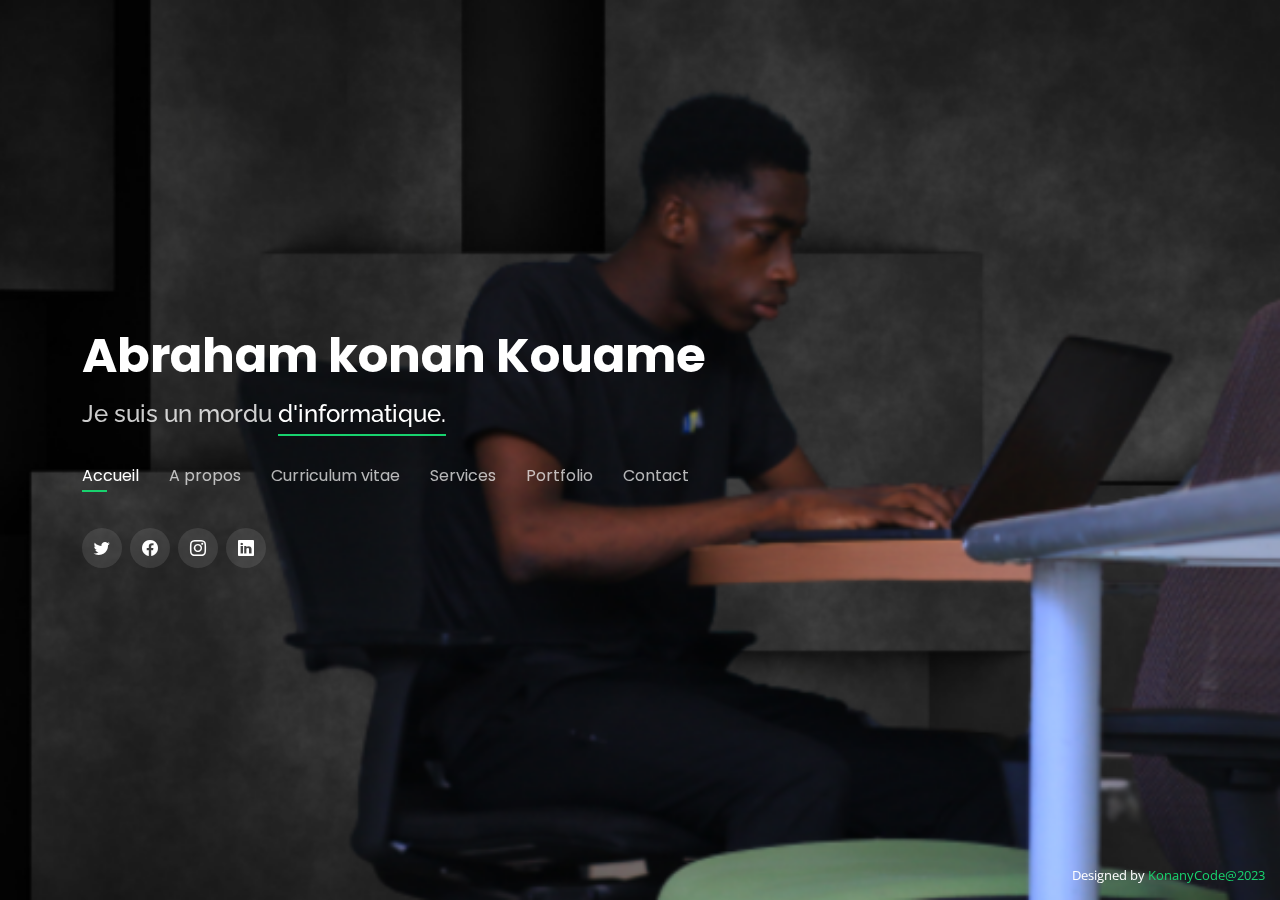
==== index.html @ 2143d9dd "ok" ====
<!DOCTYPE html>
<html lang="en">

<head>
  <meta charset="utf-8">
  <meta content="width=device-width, initial-scale=1.0" name="viewport">

  <title>Porfolio of Abraham konan</title>
  <meta content="" name="description">
  <meta content="" name="keywords">

  <!-- Favicons -->
  <!-- <link href="assets/img/favicon.png" rel="icon">.3 -->
  <link href="assets/img/apple-touch-icon.png" rel="apple-touch-icon">

  <!-- Google Fonts -->
  <link href="https://fonts.googleapis.com/css?family=Open+Sans:300,300i,400,400i,600,600i,700,700i|Raleway:300,300i,400,400i,500,500i,600,600i,700,700i|Poppins:300,300i,400,400i,500,500i,600,600i,700,700i" rel="stylesheet">

  <!-- Vendor CSS Files -->
  <link href="assets/vendor/bootstrap/css/bootstrap.min.css" rel="stylesheet">
  <link href="assets/vendor/bootstrap-icons/bootstrap-icons.css" rel="stylesheet">
  <link href="assets/vendor/boxicons/css/boxicons.min.css" rel="stylesheet">
  <link href="assets/vendor/glightbox/css/glightbox.min.css" rel="stylesheet">
  <link href="assets/vendor/remixicon/remixicon.css" rel="stylesheet">
  <link href="assets/vendor/swiper/swiper-bundle.min.css" rel="stylesheet">

  <!-- Template Main CSS File -->
  <link href="assets/css/style.css" rel="stylesheet">

  <!-- =======================================================
  * Template Name: Personal
  * Updated: Jul 27 2023 with Bootstrap v5.3.1
  * Template URL: https://bootstrapmade.com/personal-free-resume-bootstrap-template/
  * Author: BootstrapMade.com
  * License: https://bootstrapmade.com/license/
  ======================================================== -->
</head>

<body>

  <!-- ======= Header ======= -->
  <header id="header">
    <div class="container">

      <h1><a href="index.html">Abraham konan Kouame</a></h1>
      <!-- Uncomment below if you prefer to use an image logo -->
      <!-- <a href="index.html" class="mr-auto"><img src="assets/img/logo.png" alt="" class="img-fluid"></a> -->
      <h2>Je suis un mordu <span>d'informatique.</span></h2>

      <nav id="navbar" class="navbar">
        <ul>
          <li><a class="nav-link active" href="#header">Accueil</a></li>
          <li><a class="nav-link" href="#about">A propos</a></li>
          <li><a class="nav-link" href="#resume">Curriculum vitae</a></li>
          <li><a class="nav-link" href="#services">Services</a></li>
          <li><a class="nav-link" href="#portfolio">Portfolio</a></li>
          <li><a class="nav-link" href="#contact">Contact</a></li>
        </ul>
        <i class="bi bi-list mobile-nav-toggle"></i>
      </nav><!-- .navbar -->

      <div class="social-links">
        <a href="#" class="twitter"><i class="bi bi-twitter"></i></a>
        <a href="#" class="facebook"><i class="bi bi-facebook"></i></a>
        <a href="#" class="instagram"><i class="bi bi-instagram"></i></a>
        <a href="#" class="linkedin"><i class="bi bi-linkedin"></i></a>
      </div>

    </div>
  </header><!-- End Header -->

  <!-- ======= About Section ======= -->
  <section id="about" class="about">

    <!-- ======= About Me ======= -->
    <div class="about-me container">

      <div class="section-title">
        <h2>A propos</h2>
        <p>En savoir plus sur moi</p>
      </div>

      <div class="row">
        <div class="col-lg-4" data-aos="fade-right">
          <img src="assets/img/me.png" class="img-fluid" alt="">
        </div>
        <div class="col-lg-8 pt-4 pt-lg-0 content" data-aos="fade-left">
          <h3>Full-Stack  </h3> <!-- &amp; -->
          <p class="fst-italic">
            Qualifié d'une bonne compétence  dans le domaine du développement et de la programmation.
          </p>
          <div class="row">
            <div class="col-lg-6">
              <ul>
                <li><i class="bi bi-chevron-right"></i> <strong>Date de naissance:</strong> <span>20 octobre 1999</span></li>
                <li><i class="bi bi-chevron-right"></i> <strong>Website:</strong> <span>www.example.com</span></li>
                <li><i class="bi bi-chevron-right"></i> <strong>Téléphone:</strong> <span>+225 0141822918</span></li>
                <li><i class="bi bi-chevron-right"></i> <strong>Pays:</strong> <span>Côte d'ivoire, Abidjan</span></li>
              </ul>
            </div>
            <div class="col-lg-6">
              <ul>
                <li><i class="bi bi-chevron-right"></i> <strong>Age:</strong> <span>23 ans</span></li>
                <li><i class="bi bi-chevron-right"></i> <strong>Degree:</strong> <span>Master 1</span></li>
                <li><i class="bi bi-chevron-right"></i> <strong>Email:</strong> <span>abrahamkonany@gmail.com</span></li>
                <li><i class="bi bi-chevron-right"></i> <strong>Freelance:</strong> <span>Disponible</span></li>
              </ul>
            </div>
          </div>
          <p>
            Passionné par le monde de la programmation et de l'informatique en général, je souhaite partager mes connaissances nécessaires et adaptatives dans tous les types d'entreprises qui m'offrent une offre exceptionnelle.
          </p>
        </div>
      </div>

    </div><!-- End About Me -->

    <!-- ======= Counts ======= -->
    <div class="counts container">

      <div class="row">

        <div class="col-lg-3 col-md-6">
          <div class="count-box">
            <i class="bi bi-emoji-smile"></i>
            <span data-purecounter-start="0" data-purecounter-end="0" data-purecounter-duration="1" class="purecounter"></span>
            <p>Meilleurs Clients</p>
          </div>
        </div>

        <div class="col-lg-3 col-md-6 mt-5 mt-md-0">
          <div class="count-box">
            <i class="bi bi-journal-richtext"></i>
            <span data-purecounter-start="0" data-purecounter-end="5" data-purecounter-duration="1" class="purecounter"></span>
            <p>Projets</p>
          </div>
        </div>

        <div class="col-lg-3 col-md-6 mt-5 mt-lg-0">
          <div class="count-box">
            <i class="bi bi-headset"></i>
            <span data-purecounter-start="0" data-purecounter-end="1463" data-purecounter-duration="1" class="purecounter"></span>
            <p>Heures d'assistance</p>
          </div>
        </div>

        <div class="col-lg-3 col-md-6 mt-5 mt-lg-0">
          <div class="count-box">
            <i class="bi bi-award"></i>
            <span data-purecounter-start="0" data-purecounter-end="5" data-purecounter-duration="1" class="purecounter"></span>
            <p>Certificat</p>
          </div>
        </div>

      </div>

    </div><!-- End Counts -->

    <!-- ======= Skills  ======= -->
    <div class="skills container">

      <div class="section-title">
        <h2>COMPÉTENCES</h2>
      </div>

      <div class="row skills-content">

        <div class="col-lg-6">
          <div class="progress">
            <span class="skill">UI/UX Design <i class="val">100%</i></span>
            <div class="progress-bar-wrap">
              <div class="progress-bar" role="progressbar" aria-valuenow="100" aria-valuemin="0" aria-valuemax="100"></div>
            </div>
          </div>
          <div class="progress">
            <span class="skill">HTML <i class="val">100%</i></span>
            <div class="progress-bar-wrap">
              <div class="progress-bar" role="progressbar" aria-valuenow="100" aria-valuemin="0" aria-valuemax="100"></div>
            </div>
          </div>

          <div class="progress">
            <span class="skill">CSS <i class="val">99%</i></span>
            <div class="progress-bar-wrap">
              <div class="progress-bar" role="progressbar" aria-valuenow="99" aria-valuemin="0" aria-valuemax="100"></div>
            </div>
          </div>

          <div class="progress">
            <span class="skill">JavaScript <i class="val">80%</i></span>
            <div class="progress-bar-wrap">
              <div class="progress-bar" role="progressbar" aria-valuenow="90" aria-valuemin="0" aria-valuemax="100"></div>
            </div>
          </div>
          <div class="progress">
            <span class="skill">Nodejs <i class="val">70%</i></span>
            <div class="progress-bar-wrap">
              <div class="progress-bar" role="progressbar" aria-valuenow="50" aria-valuemin="0" aria-valuemax="100"></div>
            </div>
          </div>
          <div class="progress">
            <span class="skill">React js <i class="val">70%</i></span>
            <div class="progress-bar-wrap">
              <div class="progress-bar" role="progressbar" aria-valuenow="70" aria-valuemin="0" aria-valuemax="100"></div>
            </div>
          </div>
          <div class="progress">
            <span class="skill">java EE <i class="val">70%</i></span>
            <div class="progress-bar-wrap">
              <div class="progress-bar" role="progressbar" aria-valuenow="70" aria-valuemin="0" aria-valuemax="100"></div>
            </div>
          </div>
          <div class="progress">
            <span class="skill">Neo4j <i class="val">90%</i></span>
            <div class="progress-bar-wrap">
              <div class="progress-bar" role="progressbar" aria-valuenow="90" aria-valuemin="0" aria-valuemax="100"></div>
            </div>
          </div>

        </div>

        <div class="col-lg-6">

          <div class="progress">
            <span class="skill">PHP <i class="val">50%</i></span>
            <div class="progress-bar-wrap">
              <div class="progress-bar" role="progressbar" aria-valuenow="50" aria-valuemin="0" aria-valuemax="100"></div>
            </div>
          </div>

          <div class="progress">
            <span class="skill">Python<i class="val">90%</i></span>
            <div class="progress-bar-wrap">
              <div class="progress-bar" role="progressbar" aria-valuenow="90" aria-valuemin="0" aria-valuemax="100"></div>
            </div>
          </div>

          <div class="progress">
            <span class="skill">React native <i class="val">80%</i></span>
            <div class="progress-bar-wrap">
              <div class="progress-bar" role="progressbar" aria-valuenow="80" aria-valuemin="0" aria-valuemax="100"></div>
            </div>
          </div>
          <div class="progress">
            <span class="skill">Angular js <i class="val">70%</i></span>
            <div class="progress-bar-wrap">
              <div class="progress-bar" role="progressbar" aria-valuenow="70" aria-valuemin="0" aria-valuemax="100"></div>
            </div>
          </div>
          <div class="progress">
            <span class="skill">Figma <i class="val">90%</i></span>
            <div class="progress-bar-wrap">
              <div class="progress-bar" role="progressbar" aria-valuenow="90" aria-valuemin="0" aria-valuemax="100"></div>
            </div>
          </div>
          <div class="progress">
            <span class="skill">Mysql <i class="val">90%</i></span>
            <div class="progress-bar-wrap">
              <div class="progress-bar" role="progressbar" aria-valuenow="90" aria-valuemin="0" aria-valuemax="100"></div>
            </div>
          </div>
          <div class="progress">
            <span class="skill">MOngoDB <i class="val">90%</i></span>
            <div class="progress-bar-wrap">
              <div class="progress-bar" role="progressbar" aria-valuenow="90" aria-valuemin="0" aria-valuemax="100"></div>
            </div>
          </div>

        </div>

      </div>

    </div><!-- End Skills -->

    <!-- ======= Interests ======= -->
    <div class="interests container">

      <div class="section-title">
        <h2>INTÉRÊTS</h2>
      </div>

      <div class="row">
        <div class="col-lg-3 col-md-4">
          <div class="icon-box">
            <i class="ri-store-line" style="color: #ffbb2c;"></i>
            <h3>Travail</h3>
          </div>
        </div>
        <div class="col-lg-3 col-md-4 mt-4 mt-md-0">
          <div class="icon-box">
            <i class="ri-bar-chart-box-line" style="color: #5578ff;"></i>
            <h3>Aide social</h3>
          </div>
        </div>
        <div class="col-lg-3 col-md-4 mt-4 mt-md-0">
          <div class="icon-box">
            <i class="ri-calendar-todo-line" style="color: #e80368;"></i>
            <h3>Loyauté</h3>
          </div>
        </div>
        <div class="col-lg-3 col-md-4 mt-4 mt-lg-0">
          <div class="icon-box">
            <i class="ri-paint-brush-line" style="color: #e361ff;"></i>
            <h3>Lecture</h3>
          </div>
        </div>
        <div class="col-lg-3 col-md-4 mt-4">
          <div class="icon-box">
            <i class="ri-database-2-line" style="color: #47aeff;"></i>
            <h3>Football</h3>
          </div>
        </div>
        <div class="col-lg-3 col-md-4 mt-4">
          <div class="icon-box">
            <i class="ri-gradienter-line" style="color: #ffa76e;"></i>
            <h3>Curiosité</h3>
          </div>
        </div>
        <div class="col-lg-3 col-md-4 mt-4">
          <div class="icon-box">
            <i class="ri-file-list-3-line" style="color: #11dbcf;"></i>
            <h3>Indépendance</h3>
          </div>
        </div>
        <div class="col-lg-3 col-md-4 mt-4">
          <div class="icon-box">
            <i class="ri-price-tag-2-line" style="color: #4233ff;"></i>
            <h3>Volonté</h3>
          </div>
        </div>
        <!-- <div class="col-lg-3 col-md-4 mt-4">
          <div class="icon-box">
            <i class="ri-anchor-line" style="color: #b2904f;"></i>
            <h3>Dirada Pack</h3>
          </div>
        </div>
        <div class="col-lg-3 col-md-4 mt-4">
          <div class="icon-box">
            <i class="ri-disc-line" style="color: #b20969;"></i>
            <h3>Moton Ideal</h3>
          </div>
        </div>
        <div class="col-lg-3 col-md-4 mt-4">
          <div class="icon-box">
            <i class="ri-base-station-line" style="color: #ff5828;"></i>
            <h3>Verdo Park</h3>
          </div>
        </div>
        <div class="col-lg-3 col-md-4 mt-4">
          <div class="icon-box">
            <i class="ri-fingerprint-line" style="color: #29cc61;"></i>
            <h3>Flavor Nivelanda</h3>
          </div>
        </div> -->
      </div>

    </div><!-- End Interests -->

    <!-- <div class="testimonials container">

      <div class="section-title">
        <h2>Témoignages</h2>
      </div>

      <div class="testimonials-slider swiper" data-aos="fade-up" data-aos-delay="100">
        <div class="swiper-wrapper">

          <div class="swiper-slide">
            <div class="testimonial-item">
              <p>
                <i class="bx bxs-quote-alt-left quote-icon-left"></i>
                Proin iaculis purus consequat sem cure digni ssim donec porttitora entum suscipit rhoncus. Accusantium quam, ultricies eget id, aliquam eget nibh et. Maecen aliquam, risus at semper.
                <i class="bx bxs-quote-alt-right quote-icon-right"></i>
              </p>
              <img src="assets/img/testimonials/testimonials-1.jpg" class="testimonial-img" alt="">
              <h3>Mr Fabien</h3>
              <h4>Développeur PHP &amp;</h4>
            </div>
          </div>
          

          <div class="swiper-slide">
            <div class="testimonial-item">
              <p>
                <i class="bx bxs-quote-alt-left quote-icon-left"></i>
                Export tempor illum tamen malis malis eram quae irure esse labore quem cillum quid cillum eram malis quorum velit fore eram velit sunt aliqua noster fugiat irure amet legam anim culpa.
                <i class="bx bxs-quote-alt-right quote-icon-right"></i>
              </p>
              <img src="assets/img/testimonials/testimonials-2.jpg" class="testimonial-img" alt="">
              <h3>Mr Kabore</h3>
              <h4>Développeur JS/TS</h4>
            </div>
          </div>
          

          <div class="swiper-slide">
            <div class="testimonial-item">
              <p>
                <i class="bx bxs-quote-alt-left quote-icon-left"></i>
                Enim nisi quem export duis labore cillum quae magna enim sint quorum nulla quem veniam duis minim tempor labore quem eram duis noster aute amet eram fore quis sint minim.
                <i class="bx bxs-quote-alt-right quote-icon-right"></i>
              </p>
              <img src="assets/img/testimonials/testimonials-3.jpg" class="testimonial-img" alt="">
              <h3>Mr Rameaux Kouame</h3>
              <h4>Développeur JS</h4>
            </div>
          </div>

          <div class="swiper-slide">
            <div class="testimonial-item">
              <p>
                <i class="bx bxs-quote-alt-left quote-icon-left"></i>
                Fugiat enim eram quae cillum dolore dolor amet nulla culpa multos export minim fugiat minim velit minim dolor enim duis veniam ipsum anim magna sunt elit fore quem dolore labore illum veniam.
                <i class="bx bxs-quote-alt-right quote-icon-right"></i>
              </p>
              <img src="assets/img/testimonials/testimonials-4.jpg" class="testimonial-img" alt="">
              <h3>M. SAM DIomande</h3>
              <h4>Développeur JS</h4>
            </div>
          </div>

          <div class="swiper-slide">
            <div class="testimonial-item">
              <p>
                <i class="bx bxs-quote-alt-left quote-icon-left"></i>
                Quis quorum aliqua sint quem legam fore sunt eram irure aliqua veniam tempor noster veniam enim culpa labore duis sunt culpa nulla illum cillum fugiat legam esse veniam culpa fore nisi cillum quid.
                <i class="bx bxs-quote-alt-right quote-icon-right"></i>
              </p>
              <img src="assets/img/testimonials/testimonials-5.jpg" class="testimonial-img" alt="">
              <h3>John Larson</h3>
              <h4>Entrepreneur</h4>
            </div>
          </div>

        </div>
        <div class="swiper-pagination"></div>
      </div>

      <div class="owl-carousel testimonials-carousel">

      </div>

    </div> -->

  </section><!-- End About Section -->

  <!-- ======= Resume Section ======= -->
  <section id="resume" class="resume">
    <div class="container">

      <div class="section-title">
        <h2>Curriculum vitae</h2>
        <p>Vérifier mon CV</p>
      </div>

      <div class="row">
        <div class="col-lg-6">
          <h3 class="resume-title">Résumé</h3>
          <div class="resume-item pb-0">
            <h4>Abraham konan</h4>
            <p><em>Innovative and deadline-driven Graphic Designer with 3+ years of experience designing and developing user-centered digital/print marketing material from initial concept to final, polished deliverable.</em></p>
            <p>
            <ul>
              <li>Abidjan,Côte d'ivoire</li>
              <li>abrahamkonany@gmail.com </li>
            </ul>
            </p>
          </div>

          <h3 class="resume-title">Education</h3>
          <div class="resume-item">
            <h4>Master I SIGL </h4>
            <h5>2023 - 2024</h5>
            <p><em>Système Informatique et génie logiciel</em></p>
            <p>Formation en génie logiciel de niveau d'ingénierie, axée sur l'apprentissage pratique et préparant à l'obtention d'un certificat d'ingénieur.</p>
          </div>
          <div class="resume-item">
            <h4>Bachelor IDA </h4>
            <h5>2020 - 2022</h5>
            <p><em>Informatique et Développeur d'Application</em></p>
            <p>Diplômé en Génie logiciel , ma formation solide en informatique et Développement d'Application m'a permis de mettre en évidence une compétence et des réalisations pertinentes.</p>
          </div>
          <div class="resume-item">
            <h4>Baccalaureat</h4>
            <h5>2019-2020</h5>
            <p><em>BAC D</em></p>
            <p>Titulaire d'un bac D me permettant de me lancer dans le monde du IT</p>
          </div>
        </div>
        <div class="col-lg-6">
          <h3 class="resume-title">Professional Experience</h3>
          <div class="resume-item">
            <h4>Développeur JavaScript</h4>
            <h5>Janvier 2023 - Present</h5>
            <p><em>NaN Digital academy </em></p>
            <p>
            <ul>
              <li>UI &amp; UX Design </li>
              <li>développement web &amp; d'application </li>
              <li>Frontend &amp; Backend </li>
              <li>Mise en place des API rest </li>
              <li>Gestion de projet &amp; la capacité d'intégration et d'élaboration</li>
              <li>Initialisation aux présentations de projet</li>
              <li>Adoption de plusieurs compétence en temps réel à la réalisation d'un projets</li>
              <li>Capacité de recherche et adaptation aux différents types de langage de programmation</li>
            </ul>
            </p>
          </div>
          <div class="resume-item">
            <h4>Théorie au projet Machine learning et AI</h4>
            <h5>Juillet 2022</h5>
            <p><em>Orange Digital academy</em></p>
            <p>
            <ul>
              <li>Acquisition des bases en Machine learning</li>
              <li>Analyse de donnée avec Python (Pandas)</li>
              <li>Initialisation aux Algorithmes de classification et de régression</li>
              <li>Comprendre les concepts de base de ML &amp; AI</li>
            </ul>
            </p>
          </div>
          <div class="resume-item">
            <h4>AR VR Africa Hackathon 2022</h4>
            <h5>Decembre 2022</h5>
            <p><em>Meta &amp; BlackRhino VR &amp;GOMYCODE &amp; imisiER</em></p>
            <p>
            <ul>
              <li>Initialisation à la technologie de réalité immersive.</li>
              <li>Réalisation d'un projet dans le monde de la réalité immersive</li>
              <li>Développement des compétences dans ce domaine</li>
              <li>apprentissage  des technologies tels que : ThreeJS, AFrame(Angular) ...etc </li>
            </ul>
            </p>
          </div>
        </div>
      </div>

    </div>
  </section><!-- End Resume Section -->

  <!-- ======= Services Section ======= -->
  <section id="services" class="services">
    <div class="container">

      <div class="section-title">
        <h2>Services</h2>
        <p>Mes Services</p>
      </div>

      <div class="row">
        <div class="col-lg-4 col-md-6 d-flex align-items-stretch">
          <div class="icon-box">
            <div class="icon"><i class="bx bxl-dribbble"></i></div>
            <h4><a href="">Web</a></h4>
            <p>Elaboration d'un site web statique et dynamique adaptatif sur tous types d'écrans.</p>
          </div>
        </div>

        <div class="col-lg-4 col-md-6 d-flex align-items-stretch mt-4 mt-md-0">
          <div class="icon-box">
            <div class="icon"><i class="bx bx-file"></i></div>
            <h4><a href="">Application cross-plateforme</a></h4>
            <p>Mise en place des application cross plateforme pour les IOS, ANDROID &amp; APPLICATION Web </p>
          </div>
        </div>

        <div class="col-lg-4 col-md-6 d-flex align-items-stretch mt-4 mt-lg-0">
          <div class="icon-box">
            <div class="icon"><i class="bx bx-tachometer"></i></div>
            <h4><a href="">Api rest</a></h4>
            <p>Elaboration des API d'intégration dans les sites et Applications mobiles.</p>
          </div>
        </div>

        <div class="col-lg-4 col-md-6 d-flex align-items-stretch mt-4">
          <div class="icon-box">
            <div class="icon"><i class="bx bx-world"></i></div>
            <h4><a href="">Intégration</a></h4>
            <p>Intégrer de nouvelle fonctionnalité  dans un site ou dans une application web ou moble.</p>
          </div>
        </div>

        <div class="col-lg-4 col-md-6 d-flex align-items-stretch mt-4">
          <div class="icon-box">
            <div class="icon"><i class="bx bx-slideshow"></i></div>
            <h4><a href="">Analyse de donnée</a></h4>
            <p>Analysé des données pour la prise de décison, l'identification des tendance,pour l'optimisation des performances, pour la prédiction et prévision ...etc</p>
          </div>
        </div>

        <div class="col-lg-4 col-md-6 d-flex align-items-stretch mt-4">
          <div class="icon-box">
            <div class="icon"><i class="bx bx-arch"></i></div>
            <h4><a href="">Analyse d'étude qualités/quantités</a></h4>
            <p>Identification des tendances et des corrélations en suite interprétation des résultats  et Comparaison avec la recherche qualitative ou quantitative</p>
          </div>
        </div>

      </div>

    </div>
  </section><!-- End Services Section -->

  <!-- ======= Portfolio Section ======= -->
  <section id="portfolio" class="portfolio">
    <div class="container">

      <div class="section-title">
        <h2>Portfolio</h2>
        <p>Mon travails</p>
      </div>

      <div class="row">
        <div class="col-lg-12 d-flex justify-content-center">
          <ul id="portfolio-flters">
            <li data-filter="*" class="filter-active">Tous</li>
            <li data-filter=".filter-app">App</li>
            <li data-filter=".filter-card">Maquette</li>
            <li data-filter=".filter-web">Web</li>
          </ul>
        </div>
      </div>

      <div class="row portfolio-container">

        <!-- <div class="col-lg-4 col-md-6 portfolio-item filter-app">
          <div class="portfolio-wrap">
            <img src="assets/img/portfolio/portfolio-1.jpg" class="img-fluid" alt="">
            <div class="portfolio-info">
              <h4>App 1</h4>
              <p>App</p>
              <div class="portfolio-links">
                <a href="assets/img/portfolio/portfolio-1.jpg" data-gallery="portfolioGallery" class="portfolio-lightbox" title="App 1"><i class="bx bx-plus"></i></a>
                <a href="#" data-gallery="portfolioDetailsGallery" data-glightbox="type: external" class="portfolio-details-lightbox" title="Portfolio Details"><i class="bx bx-link"></i></a>
              </div>
            </div>
          </div>
        </div> -->

        <div class="col-lg-4 col-md-6 portfolio-item filter-web">
          <div class="portfolio-wrap">
            <img src="assets/img/portfolio/wassa.png" class="img-fluid" alt="">
            <div class="portfolio-info">
              <h4>Wassa Wassa</h4>
              <p>Web</p>
              <div class="portfolio-links">
                <a href="assets/img/portfolio/portfolio-2.jpg" data-gallery="portfolioGallery" class="portfolio-lightbox" title="Web 3"><i class="bx bx-plus"></i></a>
                <a href="./pages/wassa.html" data-gallery="portfolioDetailsGallery" data-glightbox="type: external" class="portfolio-details-lightbox" title="Portfolio Details"><i class="bx bx-link"></i></a>
              </div>
            </div>
          </div>
        </div>
        <div class="col-lg-4 col-md-6 portfolio-item filter-web">
          <div class="portfolio-wrap">
            <img src="assets/img/portfolio/logo.jpg" class="img-fluid" alt="">
            <div class="portfolio-info">
              <h4>oukami Finance</h4>
              <p>Web</p>
              <div class="portfolio-links">
                <a href="assets/img/portfolio/logo.jpg" data-gallery="portfolioGallery" class="portfolio-lightbox" title="Web 3"><i class="bx bx-plus"></i></a>
                <a href="./pages/oukamiFinance.html" data-gallery="portfolioDetailsGallery" data-glightbox="type: external" class="portfolio-details-lightbox" title="Portfolio Details"><i class="bx bx-link"></i></a>
              </div>
            </div>
          </div>
        </div>

        <!-- <div class="col-lg-4 col-md-6 portfolio-item filter-app">
          <div class="portfolio-wrap">
            <img src="assets/img/portfolio/portfolio-3.jpg" class="img-fluid" alt="">
            <div class="portfolio-info">
              <h4>App 2</h4>
              <p>App</p>
              <div class="portfolio-links">
                <a href="assets/img/portfolio/portfolio-3.jpg" data-gallery="portfolioGallery" class="portfolio-lightbox" title="App 2"><i class="bx bx-plus"></i></a>
                <a href="#" data-gallery="portfolioDetailsGallery" data-glightbox="type: external" class="portfolio-details-lightbox" title="Portfolio Details"><i class="bx bx-link"></i></a>
              </div>
            </div>
          </div>
        </div> -->

        <div class="col-lg-4 col-md-6 portfolio-item filter-card">
          <div class="portfolio-wrap">
            <img src="assets/img/portfolio/K-vivri.png" class="img-fluid" alt="">
            <div class="portfolio-info">
              <h4>Maquette K-vivri</h4>
              <p>maquette</p>
              <div class="portfolio-links">
                <a href="assets/img/portfolio/K-vivri.png" data-gallery="portfolioGallery" class="portfolio-lightbox" title="Card 2"><i class="bx bx-plus"></i></a>
                <a href="#" data-gallery="portfolioDetailsGallery" data-glightbox="type: external" class="portfolio-details-lightbox" title="Portfolio Details"><i class="bx bx-link"></i></a>
              </div>
            </div>
          </div>
        </div>

        <div class="col-lg-4 col-md-6 portfolio-item filter-web">
          <div class="portfolio-wrap">
            <img src="assets/img/portfolio/logo.png" class="img-fluid" alt="">
            <div class="portfolio-info">
              <h4>Quick Bank</h4>
              <p>Web</p>
              <div class="portfolio-links">
                <a href="assets/img/portfolio/logo.png" data-gallery="portfolioGallery" class="portfolio-lightbox" title="Web 2"><i class="bx bx-plus"></i></a>
                <a href="./pages/quickBank.html" data-gallery="portfolioDetailsGallery" data-glightbox="type: external" class="portfolio-details-lightbox" title="Portfolio Details"><i class="bx bx-link"></i></a>
              </div>
            </div>
          </div>
        </div>

        <!-- <div class="col-lg-4 col-md-6 portfolio-item filter-app">
          <div class="portfolio-wrap">
            <img src="assets/img/portfolio/portfolio-6.jpg" class="img-fluid" alt="">
            <div class="portfolio-info">
              <h4>App 3</h4>
              <p>App</p>
              <div class="portfolio-links">
                <a href="assets/img/portfolio/portfolio-6.jpg" data-gallery="portfolioGallery" class="portfolio-lightbox" title="App 3"><i class="bx bx-plus"></i></a>
                <a href="#" data-gallery="portfolioDetailsGallery" data-glightbox="type: external" class="portfolio-details-lightbox" title="Portfolio Details"><i class="bx bx-link"></i></a>
              </div>
            </div>
          </div>
        </div> -->

        <div class="col-lg-4 col-md-6 portfolio-item filter-card">
          <div class="portfolio-wrap">
            <img src="assets/img/portfolio/esuan.png" class="img-fluid" alt="">
            <div class="portfolio-info">
              <h4>Maquette Esuan </h4>
              <p>MAquette</p>
              <div class="portfolio-links">
                <a href="assets/img/portfolio/esuan.png" data-gallery="portfolioGallery" class="portfolio-lightbox" title="Card 1"><i class="bx bx-plus"></i></a>
                <a href="#" data-gallery="portfolioDetailsGallery" data-glightbox="type: external" class="portfolio-details-lightbox" title="Portfolio Details"><i class="bx bx-link"></i></a>
              </div>
            </div>
          </div>
        </div>

        <div class="col-lg-4 col-md-6 portfolio-item filter-card">
          <div class="portfolio-wrap">
            <img src="assets/img/portfolio/A.png" class="img-fluid" alt="">
            <div class="portfolio-info">
              <h4>Maquette ALLStreams</h4>
              <p>Maquette</p>
              <div class="portfolio-links">
                <a href="assets/img/portfolio/A.png" data-gallery="portfolioGallery" class="portfolio-lightbox" title="Card 3"><i class="bx bx-plus"></i></a>
                <a href="#" data-gallery="portfolioDetailsGallery" data-glightbox="type: external" class="portfolio-details-lightbox" title="Portfolio Details"><i class="bx bx-link"></i></a>
              </div>
            </div>
          </div>
        </div>

        <div class="col-lg-4 col-md-6 portfolio-item filter-card">
          <div class="portfolio-wrap">
            <img src="assets/img/portfolio/assur.png" class="img-fluid" alt="">
            <div class="portfolio-info">
              <h4>Assurance Automobile</h4>
              <p>Maquette</p>
              <div class="portfolio-links">
                <a href="assets/img/portfolio/assur.png" data-gallery="portfolioGallery" class="portfolio-lightbox" title="Web 3"><i class="bx bx-plus"></i></a>
                <a href="#" data-gallery="portfolioDetailsGallery" data-glightbox="type: external" class="portfolio-details-lightbox" title="Portfolio Details"><i class="bx bx-link"></i></a>
              </div>
            </div>
          </div>
        </div>

      </div>

    </div>
  </section><!-- End Portfolio Section -->

  <!-- ======= Contact Section ======= -->
  <section id="contact" class="contact">
    <div class="container">

      <div class="section-title">
        <h2>Contact</h2>
        <p>Contactez-moi</p>
      </div>

      <div class="row mt-2">

        <div class="col-md-6 d-flex align-items-stretch">
          <div class="info-box">
            <i class="bx bx-map"></i>
            <h3>Mon Addresse</h3>
            <p>Cocody 7 ème tranche, Abidjan, Côte d'ivoire</p>
          </div>
        </div>

        <div class="col-md-6 mt-4 mt-md-0 d-flex align-items-stretch">
          <div class="info-box">
            <i class="bx bx-share-alt"></i>
            <h3>Profils sociaux</h3>
            <div class="social-links">
              <a href="https://twitter.com/Abrahamkonany" class="twitter"><i class="bi bi-twitter"></i></a>
              <a href="#" class="facebook"><i class="bi bi-facebook"></i></a>
              <a href="https://www.instagram.com/konany.bst.it/" class="instagram"><i class="bi bi-instagram"></i></a>
              <a href="https://github.com/Konanycode1" class="google-plus"><i class="bi bi-github"></i></a>
              <a href="https://www.linkedin.com/in/konan-abraham-kouame01/" class="linkedin"><i class="bi bi-linkedin"></i></a>
            </div>
          </div>
        </div>

        <div class="col-md-6 mt-4 d-flex align-items-stretch">
          <div class="info-box">
            <i class="bx bx-envelope"></i>
            <h3>Email </h3>
            <p>abrahamkonany@gmail.com</p>
          </div>
        </div>
        <div class="col-md-6 mt-4 d-flex align-items-stretch">
          <div class="info-box">
            <i class="bx bx-phone-call"></i>
            <h3>Appelez-moi</h3>
            <p>+225 0141822918</p>
          </div>
        </div>
      </div>

      <form action="forms/contact.php" method="post" role="form" class="php-email-form mt-4">
        <div class="row">
          <div class="col-md-6 form-group">
            <input type="text" name="name" class="form-control" id="name" placeholder="Votre nom" required>
          </div>
          <div class="col-md-6 form-group mt-3 mt-md-0">
            <input type="email" class="form-control" name="email" id="email" placeholder="votre  Email" required>
          </div>
        </div>
        <div class="form-group mt-3">
          <input type="text" class="form-control" name="subject" id="subject" placeholder="Subject" required>
        </div>
        <div class="form-group mt-3">
          <textarea class="form-control" name="message" rows="5" placeholder="Message" required></textarea>
        </div>
        <div class="my-3">
          <div class="loading">Loading</div>
          <div class="error-message"></div>
          <div class="sent-message">Your message has been sent. Thank you!</div>
        </div>
        <div class="text-center"><button type="submit">Send Message</button></div>
      </form>

    </div>
  </section><!-- End Contact Section -->

  <div class="credits">
    <!-- All the links in the footer should remain intact. -->
    <!-- You can delete the links only if you purchased the pro version. -->
    <!-- Licensing information: https://bootstrapmade.com/license/ -->
    <!-- Purchase the pro version with working PHP/AJAX contact form: https://bootstrapmade.com/personal-free-resume-bootstrap-template/ -->
    Designed by <a href="https://bootstrapmade.com/">KonanyCode@2023</a>
  </div>

  <!-- Vendor JS Files -->
  <script src="assets/vendor/purecounter/purecounter_vanilla.js"></script>
  <script src="assets/vendor/bootstrap/js/bootstrap.bundle.min.js"></script>
  <script src="assets/vendor/glightbox/js/glightbox.min.js"></script>
  <script src="assets/vendor/isotope-layout/isotope.pkgd.min.js"></script>
  <script src="assets/vendor/swiper/swiper-bundle.min.js"></script>
  <script src="assets/vendor/waypoints/noframework.waypoints.js"></script>
  <script src="assets/vendor/php-email-form/validate.js"></script>

  <!-- Template Main JS File -->
  <script src="assets/js/main.js"></script>

</body>

</html>
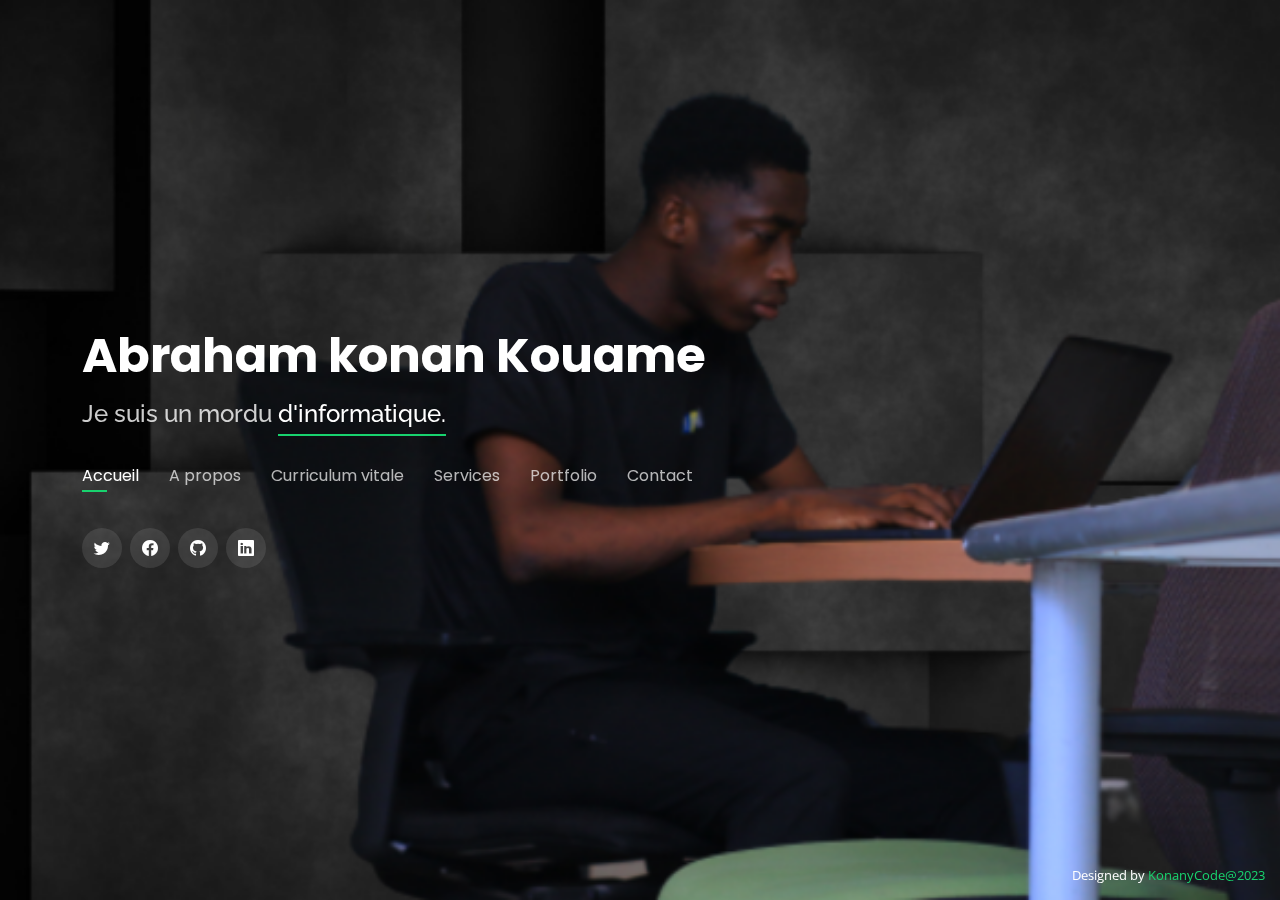
==== commit 22fb0454: "ok" ====
--- a/index.html
+++ b/index.html
@@ -5,35 +5,85 @@
   <meta charset="utf-8">
   <meta content="width=device-width, initial-scale=1.0" name="viewport">
 
-  <title>Porfolio of Abraham konan</title>
-  <meta content="" name="description">
-  <meta content="" name="keywords">
+  <title>Porfolio of Abraham konan-</title>
+  <meta content="" name="description" content="Créer des interfaces de programmation (APIs) pour permettre la communication entre le frontend et le backend">
+  <meta name="keywords" content="développeur backend, développement web, création d'APIs, APIs REST, développement Node.js, bases de données, MongoDB, PostgreSQL, MySQL, intégration backend, développement sécurisé, optimisation backend, gestion des performances, middleware, gestion des serveurs, backend architecture, authentication, autorisation, JSON Web Tokens, déploiement cloud, Docker, Kubernetes, CI/CD, développement logiciel, TypeScript, JavaScript, frameworks backend, Express.js, NestJS, développement full-stack" name="keywords">
+  <meta name="twitter:title" content="Abraham Konan Kouame | Développeur Backend | Realisation de Solutions Digitales" />
+  <meta name="description" content="Sécurité des données : Mettre en place des mécanismes de protection des données sensibles, comme le cryptage, l’authentification sécurisée, ou la gestion des permissions.">
+  <meta name="description" content="Optimisation : Optimiser les performances des requêtes et du traitement des données pour assurer une bonne réactivité, même sous forte charge.">
+  <meta name="description" content="Frontend : Travailler avec les développeurs frontend pour intégrer les interfaces utilisateur avec la logique backend.">
+  <meta name="description" content="DevOps : Collaborer avec les ingénieurs DevOps pour le déploiement, la surveillance et la gestion des systèmes.">
+  <meta name="description" content="Design : Assister l’équipe UX/UI pour s'assurer que les fonctionnalités techniques sont réalisables.">
+  <meta name="description" content="Abraham Konan Kouame, développeur backend, expert en création d'applications, conception d'APIs REST optimisées, mise en place de bases de données performantes, et accompagnement pour la réalisation de projets digitaux, Configurer et gérer les serveurs pour héberger des applications et traiter les requêtes des utilisateurs, Implémenter les règles et les processus qui régissent le fonctionnement d’une application, comme l’authentification, la gestion des paiements, ou le traitement des données." />
+  <meta property="og:locale" content="fr_FR" />
+  <meta property="og:type" content="website" />
+  <meta property="og:title" content="Abraham Konan Kouame | Développeur Backend et Solutions Digitales" />
+  <meta property="og:description" content="Découvrez les services professionnels d'Abraham Konan Kouame, spécialisé dans le développement backend, l'intégration d'APIs REST, la mise en place de requêtes optimisées, et la numérisation de visions en projets digitaux." />
+  <meta property="og:url" content="https://www.abrahamkonany.dev/" />
+  <meta property="og:site_name" content="Abraham Konan Kouame" />
+  <meta property="og:image" content="https://www.abrahamkonany.dev/assets/img/bgof.png" />
+  <meta name="twitter:card" content="summary_large_image" />
+  <meta name="twitter:description" content="Expert en création d'applications, mise en place de bases de données performantes, et intégration d'APIs REST, je vous accompagne dans vos projets digitaux." />
+  <meta name="twitter:image" content="https://www.abrahamkonany.dev/assets/img/bgof.png" />
+  <meta name="theme-color" content="#0056b3" />
+  <script type="application/ld+json">
+  {
+      "@context": "https://schema.org",
+      "@type": "WebSite",
+      "url": "https://www.abrahamkonany.dev/",
+      "name": "Abraham Konan Kouame",
+      "description": "Développeur backend spécialisé dans les solutions digitales : création d'applications, APIs REST, bases de données optimisées, et accompagnement de projets digitaux.",
+      "potentialAction": {
+          "@type": "SearchAction",
+          "target": "https://www.abrahamkonany.dev/recherche/{search_term_string}/",
+          "query-input": "required name=search_term_string"
+      }
+  }
+  </script>
+  <script type="application/ld+json">
+  {
+      "@context": "https://schema.org",
+      "@type": "Person",
+      "name": "Abraham Konan Kouame",
+      "url": "https://www.abrahamkonany.dev/",
+      "description": "Développeur backend avec expertise dans la création d'applications performantes, la conception d'APIs REST, et l'optimisation des bases de données.",
+      "image": "https://www.abrahamkonany.dev/assets/img/bgof.png",
+      "jobTitle": "Développeur Backend",
+      "knowsAbout": ["Développement Backend", "APIs REST", "Bases de données", "Optimisation des requêtes", "Numérisation de projets digitaux"],
+      "sameAs": [
+          "https://www.linkedin.com/in/konan-abraham-kouame01/",
+          "https://github.com/Konanycode1"
+      ],
+      "contactPoint": {
+          "@type": "ContactPoint",
+          "telephone": "+2250141822918",
+          "email": "abrahamkonany@gmail.com",
+          "contactType": "Service Client",
+          "availableLanguage": ["French", "English"]
+      }
+  }
+  </script>
+
 
   <!-- Favicons -->
   <!-- <link href="assets/img/favicon.png" rel="icon">.3 -->
-  <link href="assets/img/apple-touch-icon.png" rel="apple-touch-icon">
+  <!-- <link href="assets/img/apple-touch-icon.png" rel="apple-touch-icon"> -->
+  <link rel="apple-touch-icon" sizes="180x180" href="./assets/icon/apple-touch-icon.png">
+  <link rel="icon" type="image/png" sizes="32x32" href="./assets/icon/favicon-32x32.png">
+  <link rel="icon" type="image/png" sizes="512x512" href="./assets/icon/favicon-512x512.png">
+  <link rel="icon" type="image/png" sizes="96x96" href="./assets/icon/favicon-96x96.png">
+  <link rel="icon" type="image/png" sizes="16x16" href="./asset/icon/favicon-16x16.png">
+  <link rel="manifest" href="./assets/icon/site.webmanifest">
 
   <!-- Google Fonts -->
   <link href="https://fonts.googleapis.com/css?family=Open+Sans:300,300i,400,400i,600,600i,700,700i|Raleway:300,300i,400,400i,500,500i,600,600i,700,700i|Poppins:300,300i,400,400i,500,500i,600,600i,700,700i" rel="stylesheet">
-
-  <!-- Vendor CSS Files -->
   <link href="assets/vendor/bootstrap/css/bootstrap.min.css" rel="stylesheet">
   <link href="assets/vendor/bootstrap-icons/bootstrap-icons.css" rel="stylesheet">
   <link href="assets/vendor/boxicons/css/boxicons.min.css" rel="stylesheet">
   <link href="assets/vendor/glightbox/css/glightbox.min.css" rel="stylesheet">
   <link href="assets/vendor/remixicon/remixicon.css" rel="stylesheet">
   <link href="assets/vendor/swiper/swiper-bundle.min.css" rel="stylesheet">
-
-  <!-- Template Main CSS File -->
   <link href="assets/css/style.css" rel="stylesheet">
-
-  <!-- =======================================================
-  * Template Name: Personal
-  * Updated: Jul 27 2023 with Bootstrap v5.3.1
-  * Template URL: https://bootstrapmade.com/personal-free-resume-bootstrap-template/
-  * Author: BootstrapMade.com
-  * License: https://bootstrapmade.com/license/
-  ======================================================== -->
 </head>
 
 <body>
@@ -51,7 +101,7 @@
         <ul>
           <li><a class="nav-link active" href="#header">Accueil</a></li>
           <li><a class="nav-link" href="#about">A propos</a></li>
-          <li><a class="nav-link" href="#resume">Curriculum vitae</a></li>
+          <li><a class="nav-link" href="#resume">Curriculum vitale</a></li>
           <li><a class="nav-link" href="#services">Services</a></li>
           <li><a class="nav-link" href="#portfolio">Portfolio</a></li>
           <li><a class="nav-link" href="#contact">Contact</a></li>
@@ -60,10 +110,12 @@
       </nav><!-- .navbar -->
 
       <div class="social-links">
-        <a href="#" class="twitter"><i class="bi bi-twitter"></i></a>
-        <a href="#" class="facebook"><i class="bi bi-facebook"></i></a>
-        <a href="#" class="instagram"><i class="bi bi-instagram"></i></a>
-        <a href="#" class="linkedin"><i class="bi bi-linkedin"></i></a>
+        <a href="https://x.com/Abrahamkonany" class="twitter"><i class="bi bi-twitter"></i></a>
+        <a href="https://www.facebook.com/abraham.konany" class="facebook"><i class="bi bi-facebook"></i></a>
+        <a href="https://github.com/Konanycode1" class="github">
+          <i class="bi bi-github"></i>
+        </a>
+        <a href="https://www.linkedin.com/in/konan-abraham-kouame01/" class="linkedin"><i class="bi bi-linkedin"></i></a>
       </div>
 
     </div>
@@ -93,15 +145,15 @@
             <div class="col-lg-6">
               <ul>
                 <li><i class="bi bi-chevron-right"></i> <strong>Date de naissance:</strong> <span>20 octobre 1999</span></li>
-                <li><i class="bi bi-chevron-right"></i> <strong>Website:</strong> <span>www.example.com</span></li>
+                <li><i class="bi bi-chevron-right"></i> <strong>Website:</strong> <span>www.abrahamkonany.dev</span></li>
                 <li><i class="bi bi-chevron-right"></i> <strong>Téléphone:</strong> <span>+225 0141822918</span></li>
                 <li><i class="bi bi-chevron-right"></i> <strong>Pays:</strong> <span>Côte d'ivoire, Abidjan</span></li>
               </ul>
             </div>
             <div class="col-lg-6">
               <ul>
-                <li><i class="bi bi-chevron-right"></i> <strong>Age:</strong> <span>23 ans</span></li>
-                <li><i class="bi bi-chevron-right"></i> <strong>Degree:</strong> <span>Master 1</span></li>
+                <li><i class="bi bi-chevron-right"></i> <strong>Age:</strong> <span>25 ans</span></li>
+                <li><i class="bi bi-chevron-right"></i> <strong>Degree:</strong> <span>Master</span></li>
                 <li><i class="bi bi-chevron-right"></i> <strong>Email:</strong> <span>abrahamkonany@gmail.com</span></li>
                 <li><i class="bi bi-chevron-right"></i> <strong>Freelance:</strong> <span>Disponible</span></li>
               </ul>
@@ -123,7 +175,7 @@
         <div class="col-lg-3 col-md-6">
           <div class="count-box">
             <i class="bi bi-emoji-smile"></i>
-            <span data-purecounter-start="0" data-purecounter-end="0" data-purecounter-duration="1" class="purecounter"></span>
+            <span data-purecounter-start="0" data-purecounter-end="10" data-purecounter-duration="1" class="purecounter"></span>
             <p>Meilleurs Clients</p>
           </div>
         </div>
@@ -166,106 +218,112 @@
       <div class="row skills-content">
 
         <div class="col-lg-6">
-          <div class="progress">
-            <span class="skill">UI/UX Design <i class="val">100%</i></span>
+          
+
+          <div class="progress">
+            <span class="skill">JavaScript <i class="val">99%</i></span>
+            <div class="progress-bar-wrap">
+              <div class="progress-bar" role="progressbar" aria-valuenow="90" aria-valuemin="0" aria-valuemax="100"></div>
+            </div>
+          </div>
+          <div class="progress">
+            <span class="skill">Nodejs <i class="val">70%</i></span>
+            <div class="progress-bar-wrap">
+              <div class="progress-bar" role="progressbar" aria-valuenow="50" aria-valuemin="0" aria-valuemax="100"></div>
+            </div>
+          </div>
+          <div class="progress">
+            <span class="skill">React js <i class="val">70%</i></span>
+            <div class="progress-bar-wrap">
+              <div class="progress-bar" role="progressbar" aria-valuenow="70" aria-valuemin="0" aria-valuemax="100"></div>
+            </div>
+          </div>
+          <div class="progress">
+            <span class="skill">Nest JS <i class="val">90%</i></span>
+            <div class="progress-bar-wrap">
+              <div class="progress-bar" role="progressbar" aria-valuenow="70" aria-valuemin="0" aria-valuemax="100"></div>
+            </div>
+          </div>
+          <div class="progress">
+            <span class="skill">Python<i class="val">90%</i></span>
+            <div class="progress-bar-wrap">
+              <div class="progress-bar" role="progressbar" aria-valuenow="90" aria-valuemin="0" aria-valuemax="100"></div>
+            </div>
+          </div>
+
+          <div class="progress">
+            <span class="skill">React native <i class="val">80%</i></span>
+            <div class="progress-bar-wrap">
+              <div class="progress-bar" role="progressbar" aria-valuenow="80" aria-valuemin="0" aria-valuemax="100"></div>
+            </div>
+          </div>
+          <div class="progress">
+            <span class="skill">TypeScript <i class="val">90%</i></span>
+            <div class="progress-bar-wrap">
+              <div class="progress-bar" role="progressbar" aria-valuenow="70" aria-valuemin="0" aria-valuemax="100"></div>
+            </div>
+          </div>
+          <!-- <div class="progress">
+            <span class="skill">Neo4j <i class="val">90%</i></span>
+            <div class="progress-bar-wrap">
+              <div class="progress-bar" role="progressbar" aria-valuenow="90" aria-valuemin="0" aria-valuemax="100"></div>
+            </div>
+          </div> -->
+
+        </div>
+
+        <div class="col-lg-6">
+
+          <!-- <div class="progress">
+            <span class="skill">PHP <i class="val">50%</i></span>
+            <div class="progress-bar-wrap">
+              <div class="progress-bar" role="progressbar" aria-valuenow="50" aria-valuemin="0" aria-valuemax="100"></div>
+            </div>
+          </div> -->
+          <div class="progress">
+            <span class="skill">UI/UX Design <i class="val">90%</i></span>
+            <div class="progress-bar-wrap">
+              <div class="progress-bar" role="progressbar" aria-valuenow="90" aria-valuemin="0" aria-valuemax="100"></div>
+            </div>
+          </div>
+          <div class="progress">
+            <span class="skill">HTML/CSS <i class="val">100%</i></span>
             <div class="progress-bar-wrap">
               <div class="progress-bar" role="progressbar" aria-valuenow="100" aria-valuemin="0" aria-valuemax="100"></div>
             </div>
           </div>
-          <div class="progress">
-            <span class="skill">HTML <i class="val">100%</i></span>
-            <div class="progress-bar-wrap">
-              <div class="progress-bar" role="progressbar" aria-valuenow="100" aria-valuemin="0" aria-valuemax="100"></div>
-            </div>
-          </div>
-
-          <div class="progress">
-            <span class="skill">CSS <i class="val">99%</i></span>
+
+          <div class="progress">
+            <span class="skill">Gestion de projet <i class="val">70%</i></span>
             <div class="progress-bar-wrap">
               <div class="progress-bar" role="progressbar" aria-valuenow="99" aria-valuemin="0" aria-valuemax="100"></div>
             </div>
           </div>
-
-          <div class="progress">
-            <span class="skill">JavaScript <i class="val">80%</i></span>
+        
+          <div class="progress">
+            <span class="skill">Figma <i class="val">90%</i></span>
             <div class="progress-bar-wrap">
               <div class="progress-bar" role="progressbar" aria-valuenow="90" aria-valuemin="0" aria-valuemax="100"></div>
             </div>
           </div>
           <div class="progress">
-            <span class="skill">Nodejs <i class="val">70%</i></span>
-            <div class="progress-bar-wrap">
-              <div class="progress-bar" role="progressbar" aria-valuenow="50" aria-valuemin="0" aria-valuemax="100"></div>
-            </div>
-          </div>
-          <div class="progress">
-            <span class="skill">React js <i class="val">70%</i></span>
-            <div class="progress-bar-wrap">
-              <div class="progress-bar" role="progressbar" aria-valuenow="70" aria-valuemin="0" aria-valuemax="100"></div>
-            </div>
-          </div>
-          <div class="progress">
-            <span class="skill">java EE <i class="val">70%</i></span>
-            <div class="progress-bar-wrap">
-              <div class="progress-bar" role="progressbar" aria-valuenow="70" aria-valuemin="0" aria-valuemax="100"></div>
-            </div>
-          </div>
-          <div class="progress">
-            <span class="skill">Neo4j <i class="val">90%</i></span>
+            <span class="skill">Mysql <i class="val">90%</i></span>
             <div class="progress-bar-wrap">
               <div class="progress-bar" role="progressbar" aria-valuenow="90" aria-valuemin="0" aria-valuemax="100"></div>
             </div>
           </div>
-
-        </div>
-
-        <div class="col-lg-6">
-
-          <div class="progress">
-            <span class="skill">PHP <i class="val">50%</i></span>
-            <div class="progress-bar-wrap">
-              <div class="progress-bar" role="progressbar" aria-valuenow="50" aria-valuemin="0" aria-valuemax="100"></div>
-            </div>
-          </div>
-
-          <div class="progress">
-            <span class="skill">Python<i class="val">90%</i></span>
+          <div class="progress">
+            <span class="skill">MongoDB <i class="val">90%</i></span>
             <div class="progress-bar-wrap">
               <div class="progress-bar" role="progressbar" aria-valuenow="90" aria-valuemin="0" aria-valuemax="100"></div>
             </div>
           </div>
-
-          <div class="progress">
-            <span class="skill">React native <i class="val">80%</i></span>
-            <div class="progress-bar-wrap">
-              <div class="progress-bar" role="progressbar" aria-valuenow="80" aria-valuemin="0" aria-valuemax="100"></div>
-            </div>
-          </div>
-          <div class="progress">
-            <span class="skill">Angular js <i class="val">70%</i></span>
-            <div class="progress-bar-wrap">
-              <div class="progress-bar" role="progressbar" aria-valuenow="70" aria-valuemin="0" aria-valuemax="100"></div>
-            </div>
-          </div>
-          <div class="progress">
-            <span class="skill">Figma <i class="val">90%</i></span>
+          <div class="progress">
+            <span class="skill">Docker <i class="val">90%</i></span>
             <div class="progress-bar-wrap">
               <div class="progress-bar" role="progressbar" aria-valuenow="90" aria-valuemin="0" aria-valuemax="100"></div>
             </div>
           </div>
-          <div class="progress">
-            <span class="skill">Mysql <i class="val">90%</i></span>
-            <div class="progress-bar-wrap">
-              <div class="progress-bar" role="progressbar" aria-valuenow="90" aria-valuemin="0" aria-valuemax="100"></div>
-            </div>
-          </div>
-          <div class="progress">
-            <span class="skill">MOngoDB <i class="val">90%</i></span>
-            <div class="progress-bar-wrap">
-              <div class="progress-bar" role="progressbar" aria-valuenow="90" aria-valuemin="0" aria-valuemax="100"></div>
-            </div>
-          </div>
-
         </div>
 
       </div>
@@ -449,7 +507,7 @@
     <div class="container">
 
       <div class="section-title">
-        <h2>Curriculum vitae</h2>
+        <h2>Curriculum vitale</h2>
         <p>Vérifier mon CV</p>
       </div>
 
@@ -458,7 +516,13 @@
           <h3 class="resume-title">Résumé</h3>
           <div class="resume-item pb-0">
             <h4>Abraham konan</h4>
-            <p><em>Innovative and deadline-driven Graphic Designer with 3+ years of experience designing and developing user-centered digital/print marketing material from initial concept to final, polished deliverable.</em></p>
+            <p><em>Exercé un métier du digital a été un réel coup de chance pour moi, aujourd'hui avec mes expériences qui datent de 4 ans, 
+              j'accumule autant que je m'y imagine plusieurs compétences dans ce domaine qui prit d'ampleur et qui continue de nous
+               étonner avec des réelles inventions.
+              Grâce à mes expériences variées, j'ai acquis une solide expertise dans plusieurs domaines clé qui peuvent bénéficier
+               directement à une entreprise. Mon expérience dans le domaine du développement web et mobile m'a permis de développer
+                des compétences pointues et polyvalentes.
+               </em></p>
             <p>
             <ul>
               <li>Abidjan,Côte d'ivoire</li>
@@ -469,10 +533,11 @@
 
           <h3 class="resume-title">Education</h3>
           <div class="resume-item">
-            <h4>Master I SIGL </h4>
-            <h5>2023 - 2024</h5>
+            <h4>Master SIGL </h4>
+            <h5>2022 - 2024</h5>
             <p><em>Système Informatique et génie logiciel</em></p>
             <p>Formation en génie logiciel de niveau d'ingénierie, axée sur l'apprentissage pratique et préparant à l'obtention d'un certificat d'ingénieur.</p>
+
           </div>
           <div class="resume-item">
             <h4>Bachelor IDA </h4>
@@ -490,8 +555,67 @@
         <div class="col-lg-6">
           <h3 class="resume-title">Professional Experience</h3>
           <div class="resume-item">
+            <h4>Développeur Full-Stack</h4>
+            <h5>Juillet 2024 - Decembre 2024</h5>
+            <p><em>Synergie Tech Solutions- STS-SARL </em></p>
+            <p>
+            <ul>
+              <!-- <li>UI &amp; UX Design </li>
+              <li>développement web &amp; d'application </li>-->
+              <li>Gestion du departement informatique</li>
+              <li>Creation du site web de Synergie Tech Solutions</li>
+              <li>Mise en place de la plateforme de recrutement et tableau de bord administratif</li>
+              <li>Assurer la maintenance du systeme administratif de l'entreprise</li>
+            </ul>
+            </p>
+          </div>
+          <div class="resume-item">
+            <h4>Développeur Backend - Freelance</h4>
+            <h5>Avril 2024 - Juillet 2024</h5>
+            <p><em>Conhou Innovation Group </em></p>
+            <p>
+            <ul>
+              <!-- <li>UI &amp; UX Design </li>
+              <li>développement web &amp; d'application </li>-->
+              <li>Créer des interfaces de programmation (APIs) pour permettre la communication entre le frontend et le backend.</li>
+              <li>Travailler avec les développeurs frontend pour intégrer les interfaces utilisateur avec la logique backend</li>
+              <li>Assister l’équipe UX/UI pour s'assurer que les fonctionnalités techniques sont réalisables.</li>
+              <li>Configurer et gérer les serveurs pour héberger des applications et traiter les requêtes des utilisateurs.</li>
+              <li>Integration des APIs de paiement telque Cinetpay, Paydunya, Stripe ...etc</li>
+              <li>Identifier et corriger les bugs</li>
+              <li>Assurer la disponibilité du système (monitoring, alertes)</li>
+              <li>Implémenter les règles et les processus qui régissent le fonctionnement d’une application, comme l’authentification, la gestion des paiements, ou le traitement des données.</li>
+              <li>S’assurer que les données envoyées au frontend sont cohérentes et sécurisées.</li>
+              <li>Optimalisation des API Rest</li>
+              <li>Peaufiner les API Rest et les rendre plus performantes</li>
+              <li>Mettre en place des mécanismes de protection des données sensibles, comme le cryptage, l’authentification sécurisée, ou la gestion des permissions</li>
+              <li>Projet : Covoiturage, E-commerce, Système de decaissement ...etc</li>
+              <li>Gestion de projet &amp; la capacité d'intégration et d'élaboration</li>
+              <li>Résoudre les problèmes de scalabilité pour gérer une augmentation du nombre d’utilisateurs.</li>
+              
+            </ul>
+            </p>
+          </div>
+          <div class="resume-item">
+            <h4>Développeur Backend</h4>
+            <h5>Decembre 2023 - Avril 2024</h5>
+            <p><em>SC Digital </em></p>
+            <p>
+            <ul>
+              <!-- <li>UI &amp; UX Design </li>
+              <li>développement web &amp; d'application </li>-->
+              <li>Projet Money Fusion</li>
+              <li>Une plateforme de paiment digital fournissant plusieurs service telque FusionPay (API de paiement), FusionStore (Une boutique en ligne), FusionLink (Lien de paiement), FusionTransfert (Une possibilité d'échanger de l'argent de MoneyFusion à MoneyFusion)  </li>
+              <li>Mise en place des API de paiement dont les clients ont la possibilité d'intégrer dans une plateforme et/ou application mobile </li>
+              <li>Mise en place des API pour la gestion d'un E-commerce</li>
+              <li>Integretion et mise en place d'un Système d'agregation (Mobile money, Card Visa et MasterCard)</li>
+              
+            </ul>
+            </p>
+          </div>
+          <div class="resume-item">
             <h4>Développeur JavaScript</h4>
-            <h5>Janvier 2023 - Present</h5>
+            <h5>Janvier 2023 - fevrier 2024</h5>
             <p><em>NaN Digital academy </em></p>
             <p>
             <ul>
@@ -609,7 +733,6 @@
         <h2>Portfolio</h2>
         <p>Mon travails</p>
       </div>
-
       <div class="row">
         <div class="col-lg-12 d-flex justify-content-center">
           <ul id="portfolio-flters">
@@ -620,26 +743,10 @@
           </ul>
         </div>
       </div>
-
-      <div class="row portfolio-container">
-
-        <!-- <div class="col-lg-4 col-md-6 portfolio-item filter-app">
-          <div class="portfolio-wrap">
-            <img src="assets/img/portfolio/portfolio-1.jpg" class="img-fluid" alt="">
-            <div class="portfolio-info">
-              <h4>App 1</h4>
-              <p>App</p>
-              <div class="portfolio-links">
-                <a href="assets/img/portfolio/portfolio-1.jpg" data-gallery="portfolioGallery" class="portfolio-lightbox" title="App 1"><i class="bx bx-plus"></i></a>
-                <a href="#" data-gallery="portfolioDetailsGallery" data-glightbox="type: external" class="portfolio-details-lightbox" title="Portfolio Details"><i class="bx bx-link"></i></a>
-              </div>
-            </div>
-          </div>
-        </div> -->
-
+      <div class="row portfolio-container"> 
         <div class="col-lg-4 col-md-6 portfolio-item filter-web">
           <div class="portfolio-wrap">
-            <img src="assets/img/portfolio/wassa.png" class="img-fluid" alt="">
+            <img src="assets/img/portfolio/wassa.png" class="img-fluid"  alt="">
             <div class="portfolio-info">
               <h4>Wassa Wassa</h4>
               <p>Web</p>
@@ -663,7 +770,6 @@
             </div>
           </div>
         </div>
-
         <!-- <div class="col-lg-4 col-md-6 portfolio-item filter-app">
           <div class="portfolio-wrap">
             <img src="assets/img/portfolio/portfolio-3.jpg" class="img-fluid" alt="">
@@ -677,7 +783,6 @@
             </div>
           </div>
         </div> -->
-
         <div class="col-lg-4 col-md-6 portfolio-item filter-card">
           <div class="portfolio-wrap">
             <img src="assets/img/portfolio/K-vivri.png" class="img-fluid" alt="">
@@ -843,10 +948,6 @@
   </section><!-- End Contact Section -->
 
   <div class="credits">
-    <!-- All the links in the footer should remain intact. -->
-    <!-- You can delete the links only if you purchased the pro version. -->
-    <!-- Licensing information: https://bootstrapmade.com/license/ -->
-    <!-- Purchase the pro version with working PHP/AJAX contact form: https://bootstrapmade.com/personal-free-resume-bootstrap-template/ -->
     Designed by <a href="https://bootstrapmade.com/">KonanyCode@2023</a>
   </div>
 
